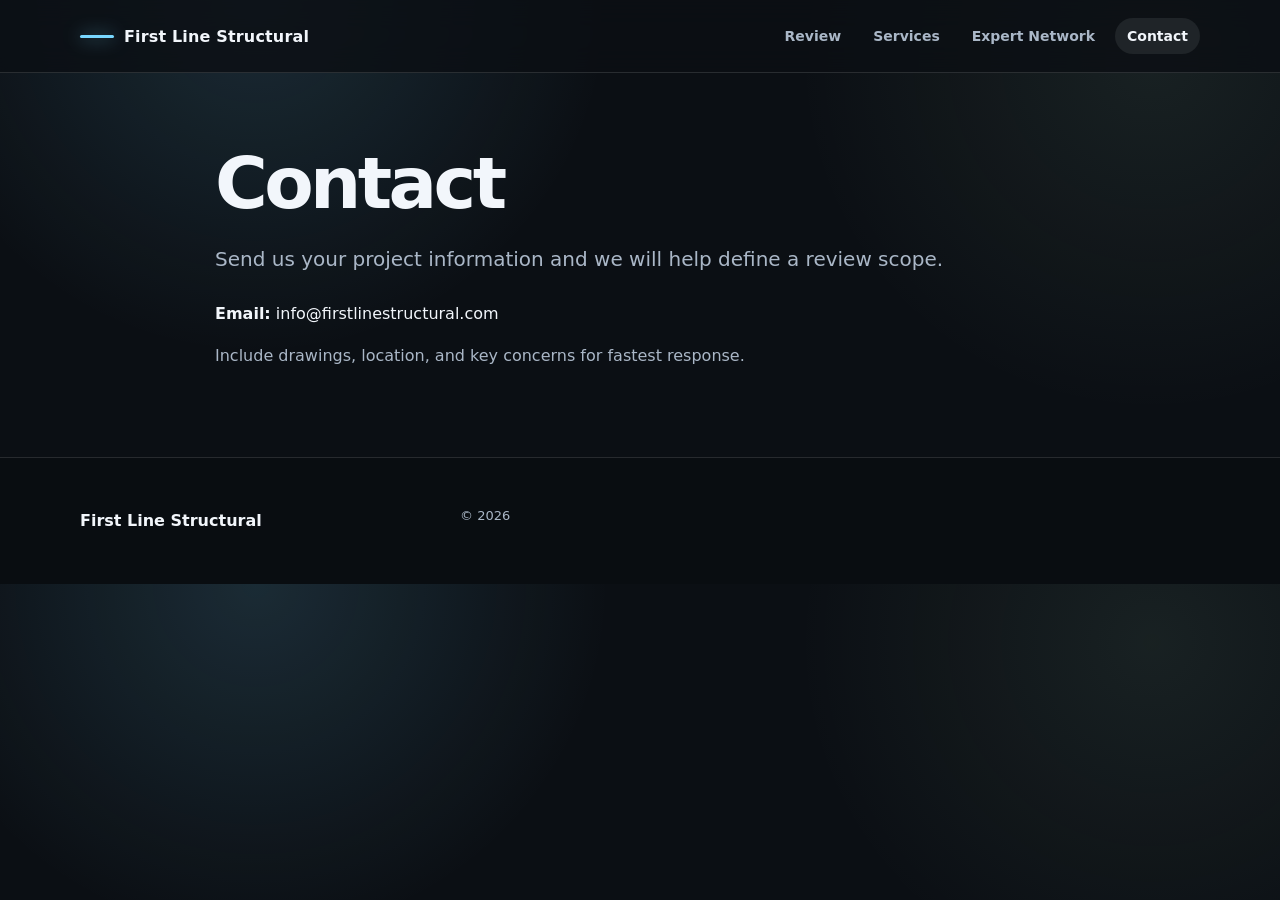
==== contact.html @ 63104fe9 "Add contact page" ====
<!doctype html>
<html lang="en">
<head>
  <meta charset="utf-8" />
  <meta name="viewport" content="width=device-width, initial-scale=1" />
  <title>Contact | First Line Structural</title>
  <link rel="stylesheet" href="/assets/css/styles.css" />
</head>
<body>
  <header class="site-header">
    <div class="container nav-wrap">
      <a class="logo" href="index.html"><span class="logo-line"></span>First Line Structural</a>
      <nav class="nav">
        <a href="index.html">Review</a>
        <a href="services.html">Services</a>
        <a href="expert-network.html">Expert Network</a>
        <a href="contact.html" class="active">Contact</a>
      </nav>
    </div>
  </header>

  <main class="section">
    <div class="container narrow">
      <h1>Contact</h1>
      <p class="lead">Send us your project information and we will help define a review scope.</p>

      <p><strong>Email:</strong> info@firstlinestructural.com</p>
      <p class="muted">Include drawings, location, and key concerns for fastest response.</p>
    </div>
  </main>

  <footer class="footer">
    <div class="container footer-grid">
      <p><strong>First Line Structural</strong></p>
      <p class="small">© <span id="year"></span></p>
    </div>
  </footer>
  <script src="/assets/js/main.js"></script>
</body>
</html>
---- assets/css/styles.css ----
:root{
  --bg:#0b0f14;
  --panel:#121923;
  --panel2:#172131;
  --text:#f2f6fb;
  --muted:#aab7c7;
  --line:rgba(255,255,255,.12);
  --accent:#78d7ff;
  --accent2:#b8f3c7;
  --max:1120px;
  --radius:18px;
}

*{box-sizing:border-box}
html{scroll-behavior:smooth}
body{
  margin:0;
  font-family:Inter,ui-sans-serif,system-ui,-apple-system,BlinkMacSystemFont,"Segoe UI",Arial,sans-serif;
  color:var(--text);
  background:
    radial-gradient(circle at 20% 0%,rgba(120,215,255,.14),transparent 30%),
    radial-gradient(circle at 90% 10%,rgba(184,243,199,.08),transparent 28%),
    var(--bg);
}
a{color:inherit;text-decoration:none}
p{line-height:1.62}
.container{width:min(var(--max),calc(100% - 40px));margin:0 auto}
.narrow{max-width:850px}

.site-header{
  position:sticky;top:0;z-index:20;
  background:rgba(11,15,20,.82);
  backdrop-filter:blur(14px);
  border-bottom:1px solid var(--line);
}
.nav-wrap{min-height:72px;display:flex;align-items:center;justify-content:space-between;gap:22px}
.logo{font-weight:800;letter-spacing:.01em;display:flex;align-items:center;gap:10px}
.logo-line{display:block;width:34px;height:3px;background:var(--accent);border-radius:999px;box-shadow:0 0 18px rgba(120,215,255,.65)}
.nav{display:flex;gap:8px;align-items:center}
.nav a{padding:10px 12px;border-radius:999px;color:var(--muted);font-weight:650;font-size:14px}
.nav a:hover,.nav a.active{color:var(--text);background:rgba(255,255,255,.08)}
.menu-btn{display:none;background:transparent;color:var(--text);border:1px solid var(--line);border-radius:10px;padding:7px 10px;font-size:18px}

.hero{padding:84px 0 66px;border-bottom:1px solid var(--line)}
.hero-grid{display:grid;grid-template-columns:1.35fr .85fr;gap:34px;align-items:center}
.eyebrow,.kicker{color:var(--accent);text-transform:uppercase;font-size:13px;font-weight:800;letter-spacing:.12em;margin:0 0 12px}
h1,h2,h3{line-height:1.08;margin:0 0 16px}
h1{font-size:clamp(42px,7vw,72px);letter-spacing:-.05em;max-width:850px}
h2{font-size:clamp(28px,4vw,44px);letter-spacing:-.035em}
h3{font-size:22px;letter-spacing:-.02em}
.lead{font-size:20px;color:var(--muted);max-width:760px;margin-bottom:26px}
.actions{display:flex;gap:12px;flex-wrap:wrap}
.btn{display:inline-flex;align-items:center;justify-content:center;border:1px solid var(--line);border-radius:999px;padding:13px 18px;font-weight:800;background:rgba(255,255,255,.06)}
.btn.primary{background:linear-gradient(135deg,var(--accent),#d7f6ff);color:#071017;border-color:transparent;box-shadow:0 18px 44px rgba(120,215,255,.18)}
.btn:hover{transform:translateY(-1px)}
.text-link{display:inline-block;margin-top:8px;color:var(--accent);font-weight:800}

.hero-panel,.panel,.card,.form-card,.cta{
  background:linear-gradient(180deg,rgba(255,255,255,.075),rgba(255,255,255,.035));
  border:1px solid var(--line);
  border-radius:var(--radius);
  box-shadow:0 24px 70px rgba(0,0,0,.25);
}
.hero-panel,.panel,.card{padding:24px}
.hero-panel h2,.panel h3{font-size:22px}
.checklist{list-style:none;padding:0;margin:14px 0 0;display:grid;gap:12px}
.checklist li{position:relative;padding-left:28px;color:var(--muted)}
.checklist li:before{content:"";position:absolute;left:0;top:.45em;width:14px;height:14px;border-radius:50%;background:var(--accent2);box-shadow:0 0 16px rgba(184,243,199,.35)}

.section{padding:72px 0}
.section.alt{background:rgba(255,255,255,.035);border-top:1px solid var(--line);border-bottom:1px solid var(--line)}
.intro-block p:not(.kicker){font-size:18px;color:var(--muted);max-width:950px}
.cards.three{display:grid;grid-template-columns:repeat(3,1fr);gap:18px}
.card p,.panel p,.muted{color:var(--muted)}
.split{display:grid;grid-template-columns:1.1fr .9fr;gap:34px;align-items:start}
.reverse{grid-template-columns:.9fr 1.1fr}
.cta{padding:30px;display:flex;justify-content:space-between;align-items:center;gap:24px}
.cta p{color:var(--muted);margin-bottom:0}

.page-hero{padding:76px 0 48px;border-bottom:1px solid var(--line)}
.form-card{padding:26px;margin-top:24px;display:grid;gap:18px}
.grid-2{display:grid;grid-template-columns:1fr 1fr;gap:16px}
label{display:grid;gap:8px;color:var(--text);font-weight:750}
input,textarea,select{
  width:100%;border:1px solid var(--line);border-radius:12px;
  background:rgba(0,0,0,.22);color:var(--text);padding:13px 14px;font:inherit
}
textarea{resize:vertical}
.checkbox{display:flex;align-items:flex-start;gap:12px;color:var(--muted);font-weight:600}
.checkbox input{width:auto;margin-top:4px}
.form-status{color:var(--accent2);font-weight:800;min-height:1.2em}
code{background:rgba(255,255,255,.08);padding:2px 6px;border-radius:6px}

.footer{border-top:1px solid var(--line);padding:34px 0;background:rgba(0,0,0,.16)}
.footer-grid{display:grid;grid-template-columns:1fr 1fr 1fr;gap:20px;align-items:start;color:var(--muted)}
.footer strong{color:var(--text)}
.small{font-size:13px;color:var(--muted)}

@media (max-width:850px){
  .menu-btn{display:block}
  .nav{position:absolute;left:20px;right:20px;top:72px;display:none;flex-direction:column;align-items:stretch;background:rgba(11,15,20,.96);border:1px solid var(--line);border-radius:16px;padding:12px}
  .nav.open{display:flex}
  .hero-grid,.split,.reverse,.cards.three,.grid-2,.footer-grid{grid-template-columns:1fr}
  .hero{padding-top:56px}
  .cta{flex-direction:column;align-items:flex-start}
}
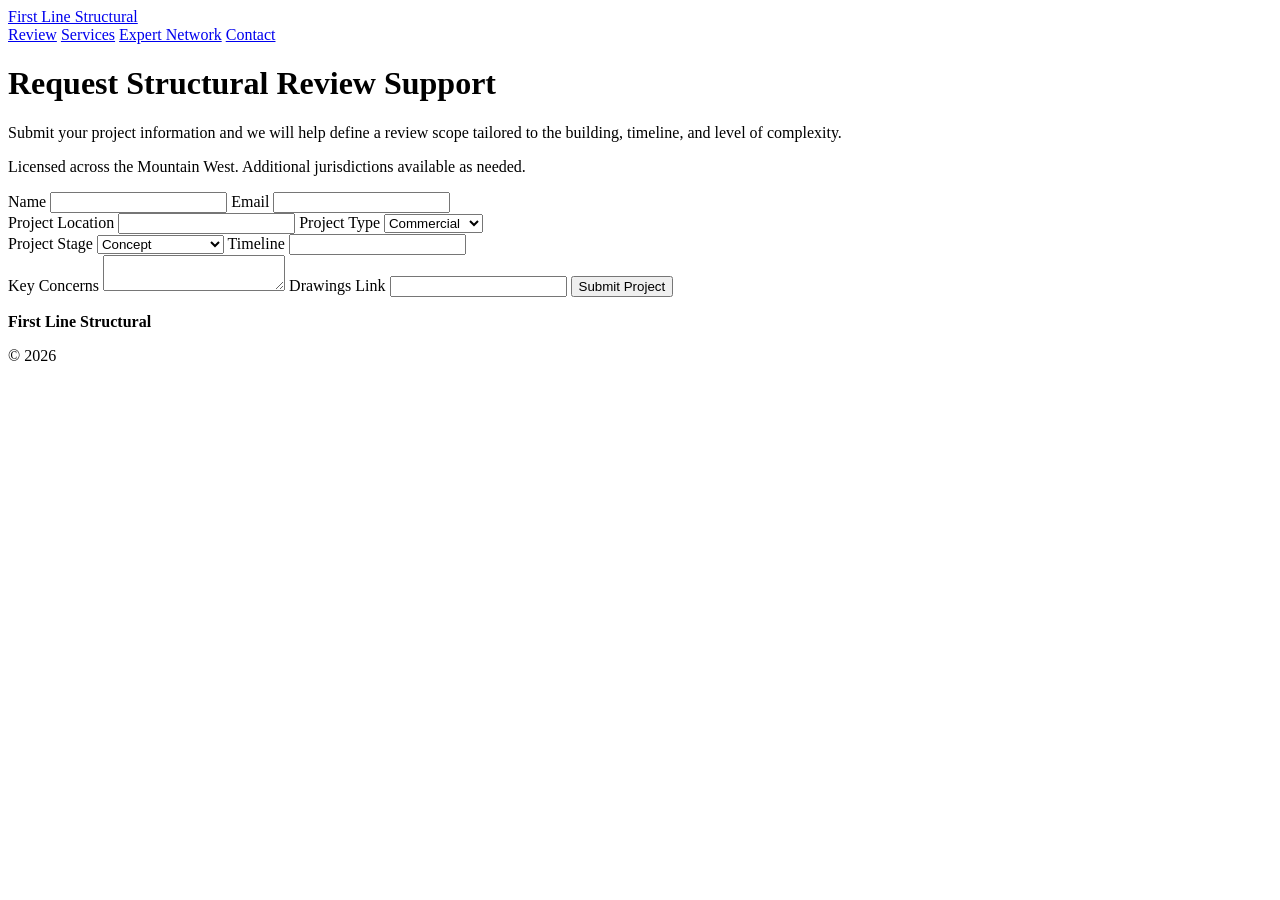
==== commit 12a46107: "Replace with project intake form" ====
--- a/contact.html
+++ b/contact.html
@@ -21,11 +21,67 @@
 
   <main class="section">
     <div class="container narrow">
-      <h1>Contact</h1>
-      <p class="lead">Send us your project information and we will help define a review scope.</p>
+      <h1>Request Structural Review Support</h1>
+      <p class="lead">Submit your project information and we will help define a review scope tailored to the building, timeline, and level of complexity.</p>
+      <p class="muted">Licensed across the Mountain West. Additional jurisdictions available as needed.</p>
 
-      <p><strong>Email:</strong> info@firstlinestructural.com</p>
-      <p class="muted">Include drawings, location, and key concerns for fastest response.</p>
+      <form id="projectForm" class="form-card">
+
+        <div class="grid-2">
+          <label>Name
+            <input type="text" name="name" required>
+          </label>
+
+          <label>Email
+            <input type="email" name="email" required>
+          </label>
+        </div>
+
+        <div class="grid-2">
+          <label>Project Location
+            <input type="text" name="location">
+          </label>
+
+          <label>Project Type
+            <select name="type">
+              <option>Commercial</option>
+              <option>Mass Timber</option>
+              <option>Industrial</option>
+              <option>Residential</option>
+              <option>Other</option>
+            </select>
+          </label>
+        </div>
+
+        <div class="grid-2">
+          <label>Project Stage
+            <select name="stage">
+              <option>Concept</option>
+              <option>Permit Set</option>
+              <option>Construction</option>
+              <option>Existing Structure</option>
+            </select>
+          </label>
+
+          <label>Timeline
+            <input type="text" name="timeline">
+          </label>
+        </div>
+
+        <label>Key Concerns
+          <textarea name="concerns"></textarea>
+        </label>
+
+        <label>Drawings Link
+          <input type="text" name="documents">
+        </label>
+
+        <button class="btn primary" type="submit">Submit Project</button>
+
+        <p id="formStatus" class="small"></p>
+
+      </form>
+
     </div>
   </main>
 
--- a/assets/css/styles.css
+++ b/assets/css/styles.css
@@ -1,106 +1,18 @@
-:root{
-  --bg:#0b0f14;
-  --panel:#121923;
-  --panel2:#172131;
-  --text:#f2f6fb;
-  --muted:#aab7c7;
-  --line:rgba(255,255,255,.12);
-  --accent:#78d7ff;
-  --accent2:#b8f3c7;
-  --max:1120px;
-  --radius:18px;
+/* appended layout fix */
+.review-figure {
+  max-width: 500px;
+  margin-left: auto;
 }
 
-*{box-sizing:border-box}
-html{scroll-behavior:smooth}
-body{
-  margin:0;
-  font-family:Inter,ui-sans-serif,system-ui,-apple-system,BlinkMacSystemFont,"Segoe UI",Arial,sans-serif;
-  color:var(--text);
-  background:
-    radial-gradient(circle at 20% 0%,rgba(120,215,255,.14),transparent 30%),
-    radial-gradient(circle at 90% 10%,rgba(184,243,199,.08),transparent 28%),
-    var(--bg);
+.review-figure img {
+  display: block;
+  width: 100%;
+  height: auto;
+  border-radius: 12px;
+  border: 1px solid rgba(255,255,255,0.12);
 }
-a{color:inherit;text-decoration:none}
-p{line-height:1.62}
-.container{width:min(var(--max),calc(100% - 40px));margin:0 auto}
-.narrow{max-width:850px}
 
-.site-header{
-  position:sticky;top:0;z-index:20;
-  background:rgba(11,15,20,.82);
-  backdrop-filter:blur(14px);
-  border-bottom:1px solid var(--line);
+.visual-split {
+  align-items: center;
+  gap: 40px;
 }
-.nav-wrap{min-height:72px;display:flex;align-items:center;justify-content:space-between;gap:22px}
-.logo{font-weight:800;letter-spacing:.01em;display:flex;align-items:center;gap:10px}
-.logo-line{display:block;width:34px;height:3px;background:var(--accent);border-radius:999px;box-shadow:0 0 18px rgba(120,215,255,.65)}
-.nav{display:flex;gap:8px;align-items:center}
-.nav a{padding:10px 12px;border-radius:999px;color:var(--muted);font-weight:650;font-size:14px}
-.nav a:hover,.nav a.active{color:var(--text);background:rgba(255,255,255,.08)}
-.menu-btn{display:none;background:transparent;color:var(--text);border:1px solid var(--line);border-radius:10px;padding:7px 10px;font-size:18px}
-
-.hero{padding:84px 0 66px;border-bottom:1px solid var(--line)}
-.hero-grid{display:grid;grid-template-columns:1.35fr .85fr;gap:34px;align-items:center}
-.eyebrow,.kicker{color:var(--accent);text-transform:uppercase;font-size:13px;font-weight:800;letter-spacing:.12em;margin:0 0 12px}
-h1,h2,h3{line-height:1.08;margin:0 0 16px}
-h1{font-size:clamp(42px,7vw,72px);letter-spacing:-.05em;max-width:850px}
-h2{font-size:clamp(28px,4vw,44px);letter-spacing:-.035em}
-h3{font-size:22px;letter-spacing:-.02em}
-.lead{font-size:20px;color:var(--muted);max-width:760px;margin-bottom:26px}
-.actions{display:flex;gap:12px;flex-wrap:wrap}
-.btn{display:inline-flex;align-items:center;justify-content:center;border:1px solid var(--line);border-radius:999px;padding:13px 18px;font-weight:800;background:rgba(255,255,255,.06)}
-.btn.primary{background:linear-gradient(135deg,var(--accent),#d7f6ff);color:#071017;border-color:transparent;box-shadow:0 18px 44px rgba(120,215,255,.18)}
-.btn:hover{transform:translateY(-1px)}
-.text-link{display:inline-block;margin-top:8px;color:var(--accent);font-weight:800}
-
-.hero-panel,.panel,.card,.form-card,.cta{
-  background:linear-gradient(180deg,rgba(255,255,255,.075),rgba(255,255,255,.035));
-  border:1px solid var(--line);
-  border-radius:var(--radius);
-  box-shadow:0 24px 70px rgba(0,0,0,.25);
-}
-.hero-panel,.panel,.card{padding:24px}
-.hero-panel h2,.panel h3{font-size:22px}
-.checklist{list-style:none;padding:0;margin:14px 0 0;display:grid;gap:12px}
-.checklist li{position:relative;padding-left:28px;color:var(--muted)}
-.checklist li:before{content:"";position:absolute;left:0;top:.45em;width:14px;height:14px;border-radius:50%;background:var(--accent2);box-shadow:0 0 16px rgba(184,243,199,.35)}
-
-.section{padding:72px 0}
-.section.alt{background:rgba(255,255,255,.035);border-top:1px solid var(--line);border-bottom:1px solid var(--line)}
-.intro-block p:not(.kicker){font-size:18px;color:var(--muted);max-width:950px}
-.cards.three{display:grid;grid-template-columns:repeat(3,1fr);gap:18px}
-.card p,.panel p,.muted{color:var(--muted)}
-.split{display:grid;grid-template-columns:1.1fr .9fr;gap:34px;align-items:start}
-.reverse{grid-template-columns:.9fr 1.1fr}
-.cta{padding:30px;display:flex;justify-content:space-between;align-items:center;gap:24px}
-.cta p{color:var(--muted);margin-bottom:0}
-
-.page-hero{padding:76px 0 48px;border-bottom:1px solid var(--line)}
-.form-card{padding:26px;margin-top:24px;display:grid;gap:18px}
-.grid-2{display:grid;grid-template-columns:1fr 1fr;gap:16px}
-label{display:grid;gap:8px;color:var(--text);font-weight:750}
-input,textarea,select{
-  width:100%;border:1px solid var(--line);border-radius:12px;
-  background:rgba(0,0,0,.22);color:var(--text);padding:13px 14px;font:inherit
-}
-textarea{resize:vertical}
-.checkbox{display:flex;align-items:flex-start;gap:12px;color:var(--muted);font-weight:600}
-.checkbox input{width:auto;margin-top:4px}
-.form-status{color:var(--accent2);font-weight:800;min-height:1.2em}
-code{background:rgba(255,255,255,.08);padding:2px 6px;border-radius:6px}
-
-.footer{border-top:1px solid var(--line);padding:34px 0;background:rgba(0,0,0,.16)}
-.footer-grid{display:grid;grid-template-columns:1fr 1fr 1fr;gap:20px;align-items:start;color:var(--muted)}
-.footer strong{color:var(--text)}
-.small{font-size:13px;color:var(--muted)}
-
-@media (max-width:850px){
-  .menu-btn{display:block}
-  .nav{position:absolute;left:20px;right:20px;top:72px;display:none;flex-direction:column;align-items:stretch;background:rgba(11,15,20,.96);border:1px solid var(--line);border-radius:16px;padding:12px}
-  .nav.open{display:flex}
-  .hero-grid,.split,.reverse,.cards.three,.grid-2,.footer-grid{grid-template-columns:1fr}
-  .hero{padding-top:56px}
-  .cta{flex-direction:column;align-items:flex-start}
-}
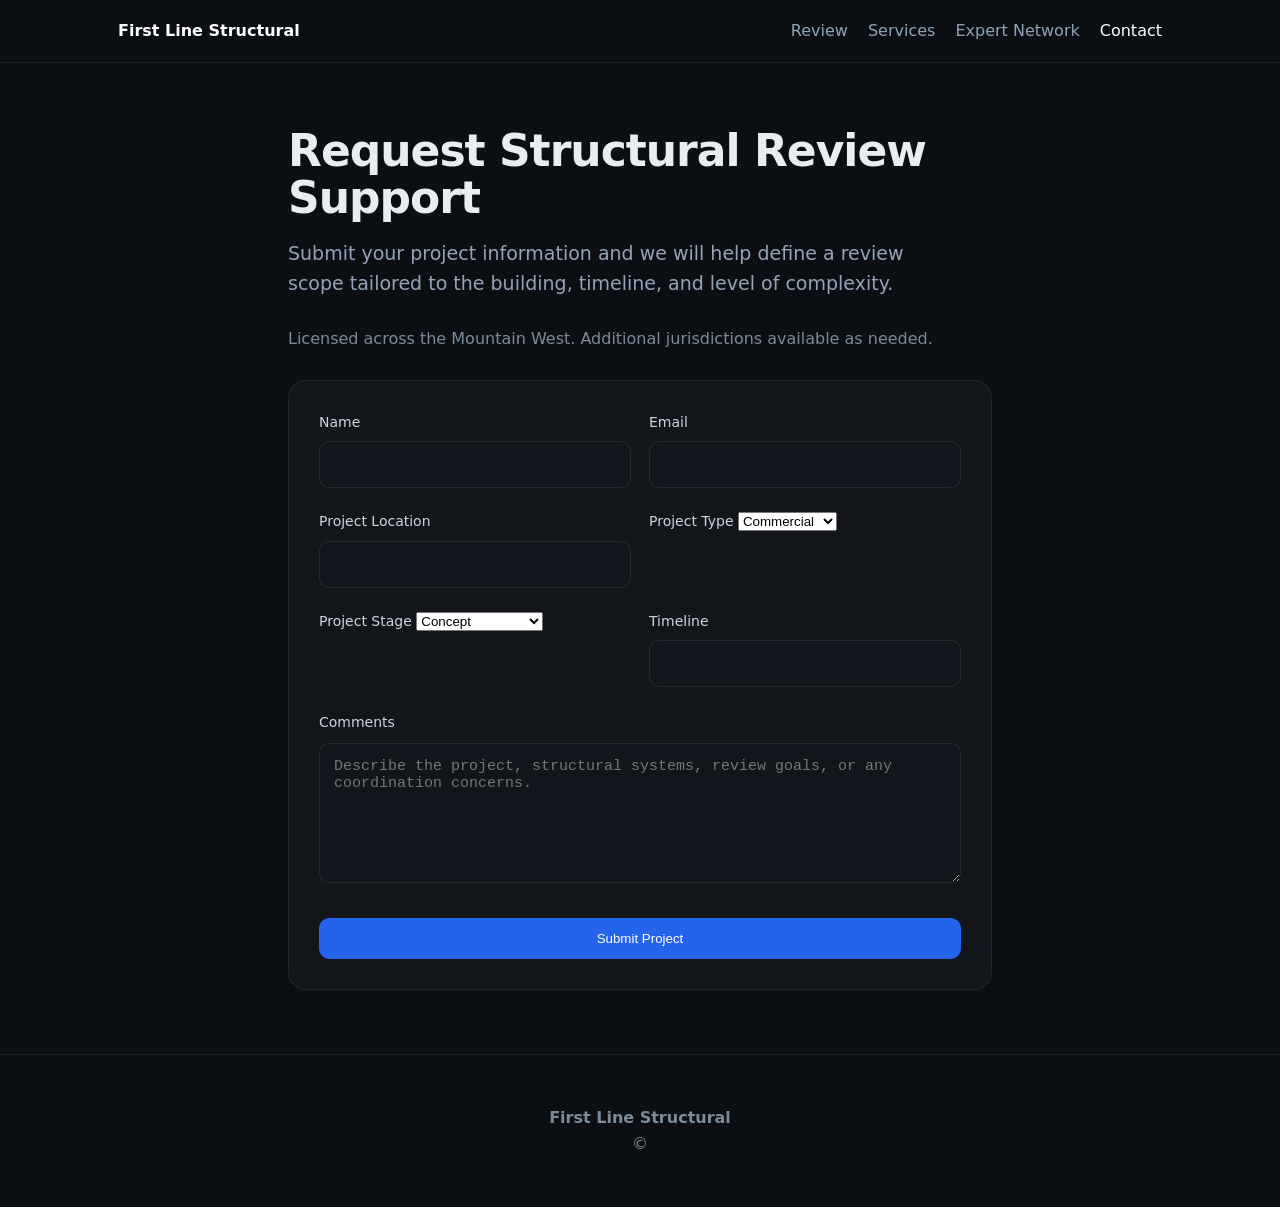
==== commit d183a27b: "Simplify contact form and remove drawings link field" ====
--- a/contact.html
+++ b/contact.html
@@ -7,90 +7,97 @@
   <link rel="stylesheet" href="/assets/css/styles.css" />
 </head>
 <body>
-  <header class="site-header">
-    <div class="container nav-wrap">
-      <a class="logo" href="index.html"><span class="logo-line"></span>First Line Structural</a>
-      <nav class="nav">
-        <a href="index.html">Review</a>
-        <a href="services.html">Services</a>
-        <a href="expert-network.html">Expert Network</a>
-        <a href="contact.html" class="active">Contact</a>
-      </nav>
-    </div>
-  </header>
 
-  <main class="section">
-    <div class="container narrow">
-      <h1>Request Structural Review Support</h1>
-      <p class="lead">Submit your project information and we will help define a review scope tailored to the building, timeline, and level of complexity.</p>
-      <p class="muted">Licensed across the Mountain West. Additional jurisdictions available as needed.</p>
+<header class="site-header">
+  <div class="container nav-wrap">
+    <a class="logo" href="index.html"><span class="logo-line"></span>First Line Structural</a>
+    <nav class="nav">
+      <a href="index.html">Review</a>
+      <a href="services.html">Services</a>
+      <a href="expert-network.html">Expert Network</a>
+      <a href="contact.html" class="active">Contact</a>
+    </nav>
+  </div>
+</header>
 
-      <form id="projectForm" class="form-card">
+<main class="section">
+  <div class="container narrow" style="max-width:760px;">
 
-        <div class="grid-2">
-          <label>Name
-            <input type="text" name="name" required>
-          </label>
+    <h1>Request Structural Review Support</h1>
 
-          <label>Email
-            <input type="email" name="email" required>
-          </label>
-        </div>
+    <p class="lead">
+      Submit your project information and we will help define a review scope tailored to the building, timeline, and level of complexity.
+    </p>
 
-        <div class="grid-2">
-          <label>Project Location
-            <input type="text" name="location">
-          </label>
+    <p class="muted" style="margin-bottom:28px; color:#7c8b9a;">
+      Licensed across the Mountain West. Additional jurisdictions available as needed.
+    </p>
 
-          <label>Project Type
-            <select name="type">
-              <option>Commercial</option>
-              <option>Mass Timber</option>
-              <option>Industrial</option>
-              <option>Residential</option>
-              <option>Other</option>
-            </select>
-          </label>
-        </div>
+    <form id="projectForm" class="form-card">
 
-        <div class="grid-2">
-          <label>Project Stage
-            <select name="stage">
-              <option>Concept</option>
-              <option>Permit Set</option>
-              <option>Construction</option>
-              <option>Existing Structure</option>
-            </select>
-          </label>
-
-          <label>Timeline
-            <input type="text" name="timeline">
-          </label>
-        </div>
-
-        <label>Key Concerns
-          <textarea name="concerns"></textarea>
+      <div class="form-grid">
+        <label>Name
+          <input type="text" name="name" required>
         </label>
 
-        <label>Drawings Link
-          <input type="text" name="documents">
+        <label>Email
+          <input type="email" name="email" required>
+        </label>
+      </div>
+
+      <div class="form-grid">
+        <label>Project Location
+          <input type="text" name="location">
         </label>
 
-        <button class="btn primary" type="submit">Submit Project</button>
+        <label>Project Type
+          <select name="type">
+            <option>Commercial</option>
+            <option>Mass Timber</option>
+            <option>Industrial</option>
+            <option>Residential</option>
+            <option>Other</option>
+          </select>
+        </label>
+      </div>
 
-        <p id="formStatus" class="small"></p>
+      <div class="form-grid">
+        <label>Project Stage
+          <select name="stage">
+            <option>Concept</option>
+            <option>Permit Set</option>
+            <option>Construction</option>
+            <option>Existing Structure</option>
+          </select>
+        </label>
 
-      </form>
+        <label>Timeline
+          <input type="text" name="timeline">
+        </label>
+      </div>
 
-    </div>
-  </main>
+      <label>Comments
+        <textarea name="comments" rows="6" placeholder="Describe the project, structural systems, review goals, or any coordination concerns."></textarea>
+      </label>
 
-  <footer class="footer">
-    <div class="container footer-grid">
-      <p><strong>First Line Structural</strong></p>
-      <p class="small">© <span id="year"></span></p>
-    </div>
-  </footer>
-  <script src="/assets/js/main.js"></script>
+      <button class="btn primary" type="submit" style="margin-top:28px; width:100%;">
+        Submit Project
+      </button>
+
+      <p id="formStatus" class="small"></p>
+
+    </form>
+
+  </div>
+</main>
+
+<footer class="footer">
+  <div class="container footer-grid">
+    <p><strong>First Line Structural</strong></p>
+    <p class="small">© <span id="year"></span></p>
+  </div>
+</footer>
+
+<script src="/assets/js/main.js"></script>
 </body>
-</html>+</html>
--- a/assets/css/styles.css
+++ b/assets/css/styles.css
@@ -1,18 +1,236 @@
-/* appended layout fix */
-.review-figure {
-  max-width: 500px;
+* {
+  margin: 0;
+  padding: 0;
+  box-sizing: border-box;
+}
+
+body {
+  font-family: Inter, system-ui, -apple-system, sans-serif;
+  background: #0b0f14;
+  color: #e6edf3;
+  line-height: 1.6;
+}
+
+/* LAYOUT */
+.container {
+  max-width: 1100px;
+  margin: 0 auto;
+  padding: 0 28px;
+}
+
+.section {
+  padding: 64px 0;
+}
+
+.section.alt {
+  background: #0f141a;
+}
+
+/* HEADER */
+.site-header {
+  border-bottom: 1px solid rgba(255,255,255,0.08);
+  padding: 18px 0;
+}
+
+.nav-wrap {
+  display: flex;
+  justify-content: space-between;
+  align-items: center;
+}
+
+.logo {
+  color: white;
+  text-decoration: none;
+  font-weight: 700;
+}
+
+.nav {
+  display: flex;
+  gap: 20px;
+}
+
+.nav a {
+  color: #8fa3b8;
+  text-decoration: none;
+  font-weight: 500;
+}
+
+.nav a.active {
+  color: #ffffff;
+}
+
+/* HERO */
+.hero {
+  padding: 90px 0 60px;
+}
+
+.eyebrow {
+  color: #6ea8ff;
+  font-size: 13px;
+  letter-spacing: 0.08em;
+  margin-bottom: 12px;
+}
+
+h1 {
+  font-size: 44px;
+  line-height: 1.08;
+  margin-bottom: 16px;
+  letter-spacing: -1px;
+}
+
+h2 {
+  font-size: 30px;
+  margin-bottom: 18px;
+}
+
+.lead {
+  font-size: 19px;
+  color: #94a3b8;
+  margin-bottom: 28px;
+  max-width: 650px;
+}
+
+/* BUTTONS */
+.btn {
+  display: inline-block;
+  padding: 12px 18px;
+  border-radius: 10px;
+  text-decoration: none;
+  margin-right: 10px;
+  border: 1px solid rgba(255,255,255,0.1);
+  color: #cbd5e1;
+  font-weight: 500;
+  transition: 0.2s ease;
+}
+
+.btn:hover {
+  transform: translateY(-1px);
+}
+
+.btn.primary {
+  background: #2563eb;
+  border-color: #2563eb;
+  color: white;
+}
+
+/* LIST */
+.checklist {
+  margin-top: 24px;
+}
+
+.checklist li {
+  margin-bottom: 10px;
+  color: #9fb3c8;
+}
+
+/* SPLIT */
+.split {
+  display: grid;
+  grid-template-columns: 1fr 1fr;
+  gap: 60px;
+  align-items: center;
+}
+
+/* IMAGE CARD */
+.split div:last-child {
+  max-width: 460px;
   margin-left: auto;
-}
-
-.review-figure img {
-  display: block;
+  background: rgba(255,255,255,0.03);
+  padding: 18px;
+  border-radius: 14px;
+  border: 1px solid rgba(255,255,255,0.06);
+}
+
+.split img {
   width: 100%;
-  height: auto;
+  border-radius: 8px;
+}
+
+/* EXPERT NETWORK */
+.expertise-grid {
+  display: grid;
+  grid-template-columns: repeat(auto-fit, minmax(220px, 1fr));
+  gap: 14px;
+  margin: 32px 0 40px;
+}
+
+.expertise-card {
+  background: rgba(255,255,255,0.03);
+  border: 1px solid rgba(255,255,255,0.06);
   border-radius: 12px;
-  border: 1px solid rgba(255,255,255,0.12);
-}
-
-.visual-split {
-  align-items: center;
-  gap: 40px;
-}
+  padding: 16px;
+  color: #cbd5e1;
+  font-size: 15px;
+}
+
+.form-card {
+  background: rgba(255,255,255,0.03);
+  border: 1px solid rgba(255,255,255,0.06);
+  border-radius: 18px;
+  padding: 30px;
+}
+
+.form-grid {
+  display: grid;
+  grid-template-columns: 1fr 1fr;
+  gap: 18px;
+  margin-bottom: 22px;
+}
+
+input,
+textarea {
+  width: 100%;
+  margin-top: 8px;
+  padding: 14px;
+  border-radius: 10px;
+  border: 1px solid rgba(255,255,255,0.08);
+  background: #11161d;
+  color: #e6edf3;
+  font-size: 15px;
+}
+
+textarea {
+  resize: vertical;
+  min-height: 140px;
+}
+
+label {
+  color: #cbd5e1;
+  font-size: 14px;
+  font-weight: 500;
+}
+
+.form-note {
+  margin-top: 14px;
+  color: #7c8b9a;
+  font-size: 14px;
+  text-align: center;
+}
+
+/* FOOTER */
+.footer {
+  padding: 50px 0;
+  border-top: 1px solid rgba(255,255,255,0.08);
+  text-align: center;
+  color: #7c8b9a;
+}
+
+@media (max-width: 700px) {
+
+  .nav-wrap,
+  .split,
+  .form-grid {
+    grid-template-columns: 1fr;
+    display: grid;
+    gap: 20px;
+  }
+
+  .nav {
+    flex-wrap: wrap;
+  }
+
+  h1 {
+    font-size: 38px;
+  }
+
+}
